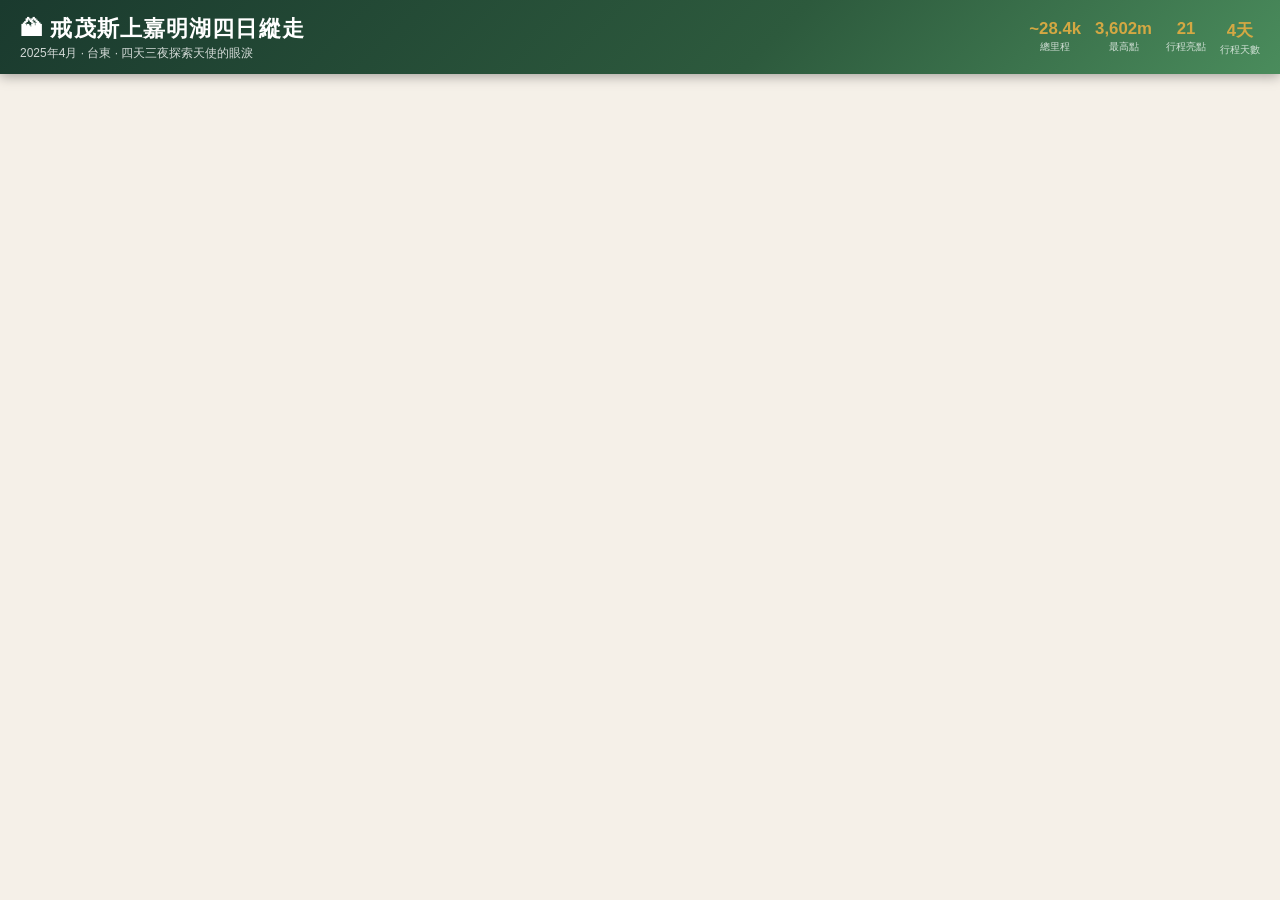
==== index.html @ 513309cd "新增 index.html 首頁轉址 GitHub Pages 沒有像本機 server.js 那樣把 / 轉到 jiaminglake.html 的機制， 導致直接開網址根目錄會是 404，必須手動" ====
<!DOCTYPE html>
<html lang="zh-TW">
<head>
<meta charset="UTF-8">
<title>2025 戒茂斯上嘉明湖四日縱走</title>
<!-- GitHub Pages 沒有像本機 server.js 那樣把 / 轉到 jiaminglake.html 的機制，
     所以放一個首頁轉址，讓直接開網址根目錄也能進到行程頁。 -->
<meta http-equiv="refresh" content="0; url=jiaminglake.html">
<link rel="canonical" href="jiaminglake.html">
<script>location.replace('jiaminglake.html');</script>
</head>
<body>
<p>正在前往 <a href="jiaminglake.html">2025 戒茂斯上嘉明湖四日縱走</a>…</p>
</body>
</html>
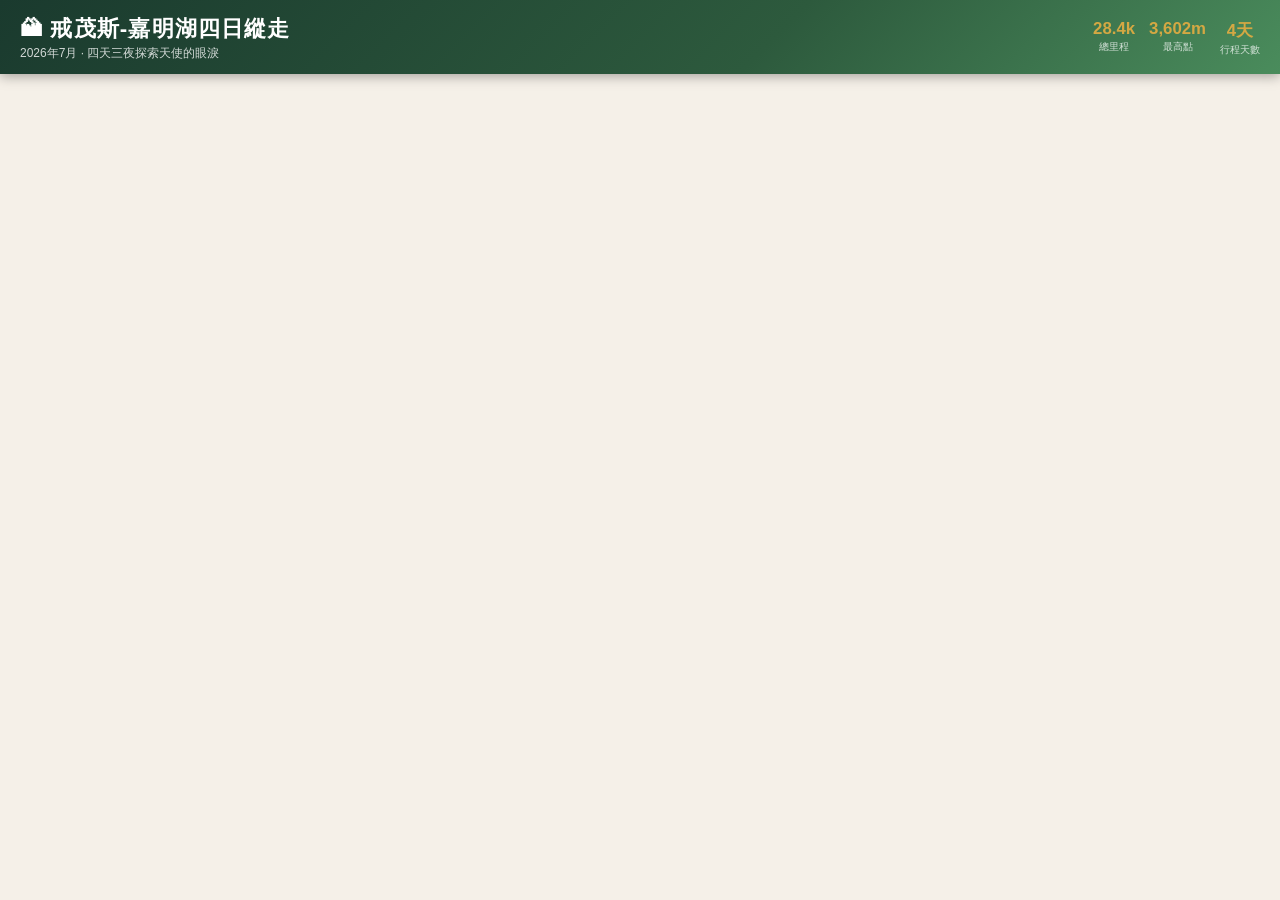
==== commit 4a1b88bb: "修正標題年份為 2026 年 7 月，並將照片排序/編輯 API 改為排隊送出避免資料錯亂 Co-Authored-By: Claude Sonnet 5 <noreply@anthropic.com" ====
--- a/index.html
+++ b/index.html
@@ -2,7 +2,7 @@
 <html lang="zh-TW">
 <head>
 <meta charset="UTF-8">
-<title>2025 戒茂斯上嘉明湖四日縱走</title>
+<title>2026 戒茂斯上嘉明湖四日縱走</title>
 <!-- GitHub Pages 沒有像本機 server.js 那樣把 / 轉到 jiaminglake.html 的機制，
      所以放一個首頁轉址，讓直接開網址根目錄也能進到行程頁。 -->
 <meta http-equiv="refresh" content="0; url=jiaminglake.html">
@@ -10,6 +10,6 @@
 <script>location.replace('jiaminglake.html');</script>
 </head>
 <body>
-<p>正在前往 <a href="jiaminglake.html">2025 戒茂斯上嘉明湖四日縱走</a>…</p>
+<p>正在前往 <a href="jiaminglake.html">2026 戒茂斯上嘉明湖四日縱走</a>…</p>
 </body>
 </html>
